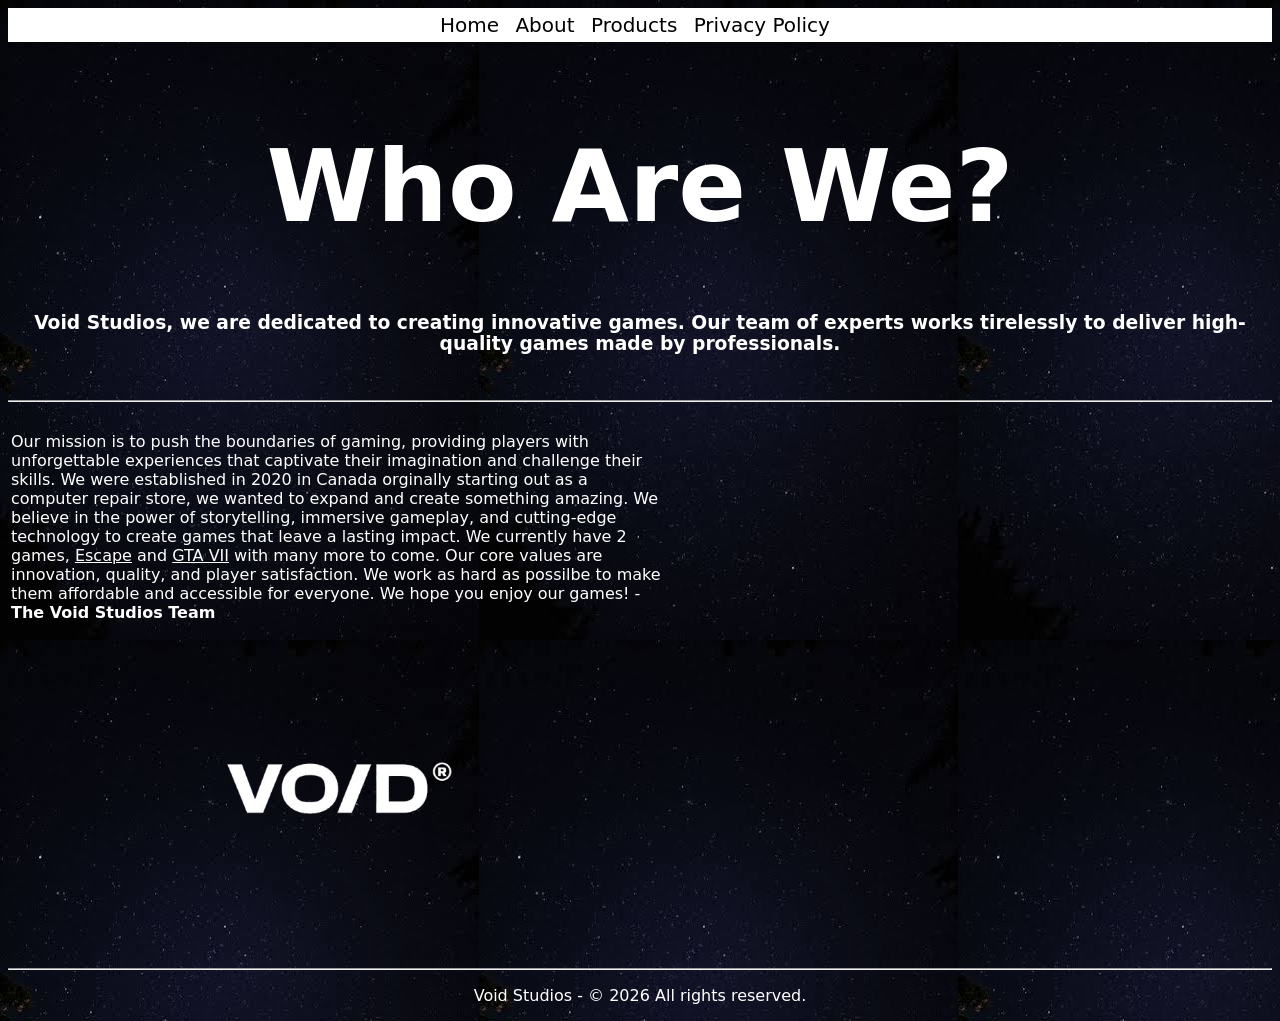
==== About Us.html @ 6953be69 "Initial Commit" ====
<html>
    <head>
        <title>About Us</title>
    </head>
    <body style="background-image: url(images.jpeg); font-family:system-ui, -apple-system, BlinkMacSystemFont, 'Segoe UI', Roboto, Oxygen, Ubuntu, Cantarell, 'Open Sans', 'Helvetica Neue', sans-serif; color: white;">   
        <center style="background-color:white;">
            <nav style="background-color:white; padding:5px; font-size:20px;">
                <a href="Homepage.html" style="color:black; text-decoration:none; margin-right:10px; font-size:20px;">Home</a>
                <a href="About Us.html" style="color:black; text-decoration:none; margin-right:10px; font-size:20px;">About</a>
                <a href="Products.html" style="color:black; text-decoration:none; margin-right:10px; font-size:20px;">Products</a>
                <a href="Privacy Policy.html" style="color:black; text-decoration:none; margin-right:10px; font-size:20px;">Privacy Policy</a>       
            </nav>         
        </center>
        <br>
        <center>
            <h1 style="font-size:100px;">Who Are We?</h1>
            <h3><strong>Void Studios, we are dedicated to creating innovative games. Our team of experts works tirelessly to deliver high-quality games made by professionals.</strong></h3>
            <br>
            <hr>
            <br>
            <table>
                <tr>
                    <td>
                        <p>Our mission is to push the boundaries of gaming, providing players with unforgettable experiences that captivate their imagination and challenge their skills. We were established in 2020 in Canada orginally starting out as a computer repair store, we wanted to expand and create something amazing. We believe in the power of storytelling, immersive gameplay, and cutting-edge technology to create games that leave a lasting impact. We currently have 2 games, <a href="Products.html" style="color:white;">Escape</a> and <a href="Products.html" style="color:white;">GTA VII</a> with many more to come. Our core values are innovation, quality, and player satisfaction. We work as hard as possilbe to make them affordable and accessible for everyone. We hope you enjoy our games! - <strong>The Void Studios Team</strong></p>
                        <center><img src="image-removebg-preview.png" width="400"></center>
                    </td>
                    <td><iframe src="https://www.google.com/maps/embed?pb=!1m18!1m12!1m3!1d3782945.756238279!2d-83.10446756845862!3d43.85193321508644!2m3!1f0!2f0!3f0!3m2!1i1024!2i768!4f13.1!3m3!1m2!1s0xa82b080fe65ff3bf%3A0xb6e2dd09ffe1d802!2sVoid%20Studio!5e1!3m2!1sen!2sca!4v1793040454428!5m2!1sen!2sca" width="600" height="450" style="border:0;" allowfullscreen="" loading="lazy" referrerpolicy="strict-origin-when-cross-origin"></iframe></td>
                </tr>
            </table>           
        </center> 
        <!--Table with company description, location, etc. Includes map and logo-->
        <!--Table for better organization of information-->
        <br>
        <hr>     
    </body>
    <footer>
            <center><p>Void Studios - &copy; 2026 All rights reserved.</p></center>
    </footer>
</html>
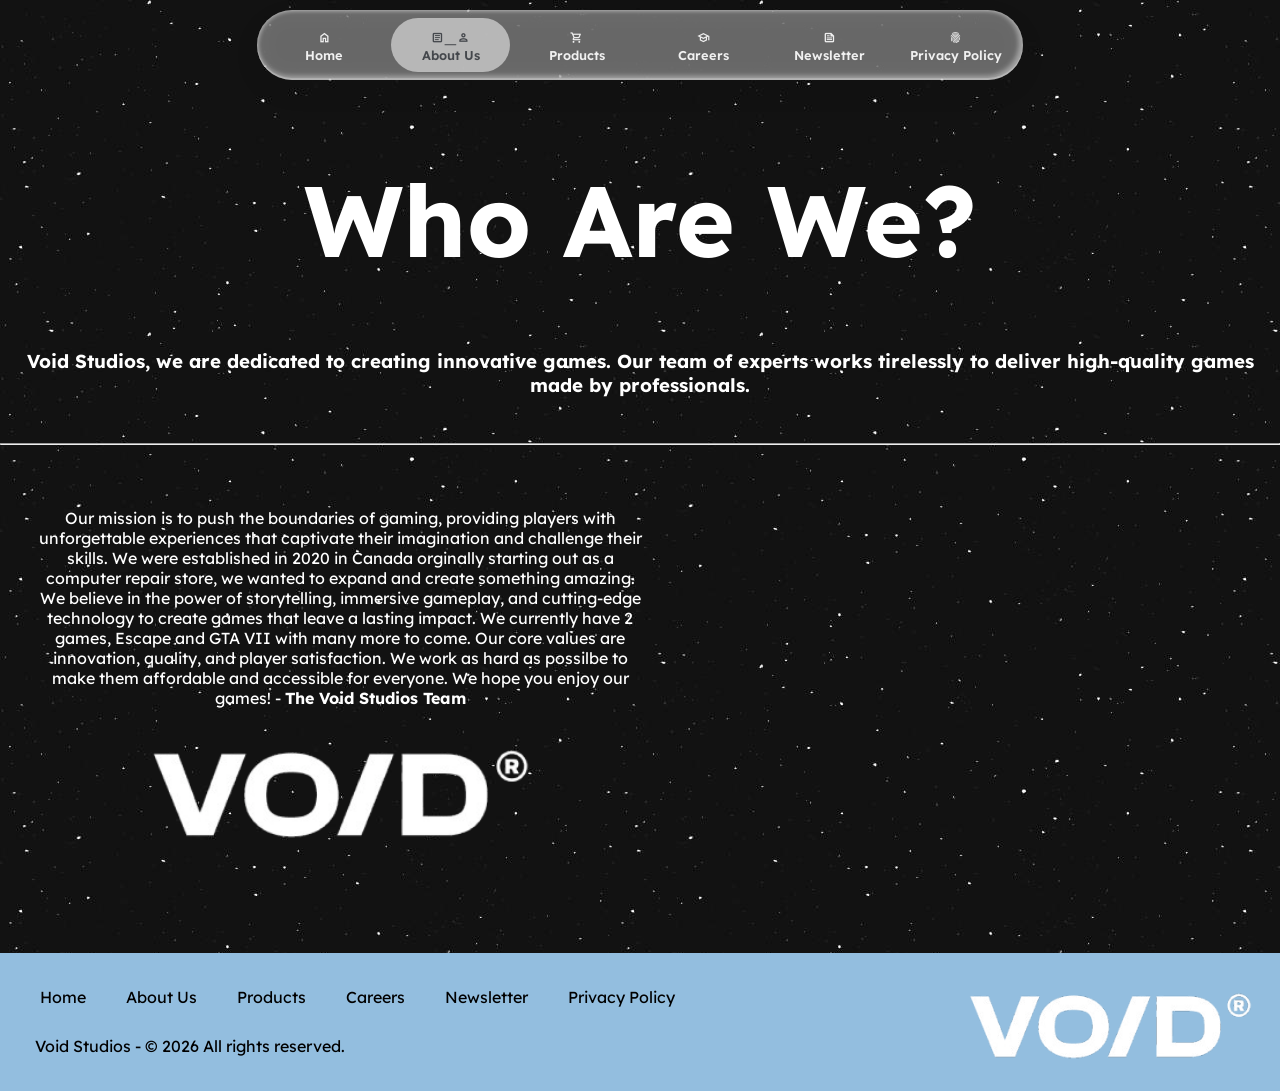
==== commit 24f9bfcd: "Finalized the website, added footer, picture transition and updated the style across all pages." ====
--- a/About Us.html
+++ b/About Us.html
@@ -1,39 +1,88 @@
 <html>
     <head>
         <title>About Us</title>
+        <link rel="stylesheet" type="text/css" href="style.css">
+        <link rel="preconnect" href="https://fonts.googleapis.com">
+        <link rel="preconnect" href="https://fonts.gstatic.com" crossorigin>
+        <link href="https://fonts.googleapis.com/css2?family=Lexend:wght@100..900&family=Roboto:ital,wght@0,100..900;1,100..900&display=swap" rel="stylesheet">
+        <link href="https://fonts.googleapis.com/css2?family=Material+Symbols+Outlined" rel="stylesheet" />
     </head>
-    <body style="background-image: url(images.jpeg); font-family:system-ui, -apple-system, BlinkMacSystemFont, 'Segoe UI', Roboto, Oxygen, Ubuntu, Cantarell, 'Open Sans', 'Helvetica Neue', sans-serif; color: white;">   
-        <center style="background-color:white;">
-            <nav style="background-color:white; padding:5px; font-size:20px;">
-                <a href="Homepage.html" style="color:black; text-decoration:none; margin-right:10px; font-size:20px;">Home</a>
-                <a href="About Us.html" style="color:black; text-decoration:none; margin-right:10px; font-size:20px;">About</a>
-                <a href="Products.html" style="color:black; text-decoration:none; margin-right:10px; font-size:20px;">Products</a>
-                <a href="Privacy Policy.html" style="color:black; text-decoration:none; margin-right:10px; font-size:20px;">Privacy Policy</a>       
-            </nav>         
-        </center>
+    <body>   
+        <!-- From Uiverse.io by mymiamo --> 
+        <div class="menu">
+        <a href="Homepage.html">
+            <span class="material-symbols-outlined">home</span>
+            <span>Home</span>
+        </a>
+        <a href="About Us.html" class="active">
+            <span class="material-symbols-outlined">article_person</span>
+            <span>About Us</span>
+        </a>
+        </a>
+        <a href="Products.html">
+            <span class="material-symbols-outlined">shopping_cart</span>
+            <span>Products</span>
+        </a>
+        <a href="careers.html">
+            <span class="material-symbols-outlined">school</span>
+            <span>Careers</span>
+        </a>
+        <a href="newsletter.html">
+            <span class="material-symbols-outlined">news</span>
+            <span>Newsletter</span>
+        </a>
+        <a href="Privacy Policy.html">
+            <span class="material-symbols-outlined">fingerprint</span>            
+            <span>Privacy Policy</span>
+        </a>
+        </div>
         <br>
-        <center>
             <h1 style="font-size:100px;">Who Are We?</h1>
             <h3><strong>Void Studios, we are dedicated to creating innovative games. Our team of experts works tirelessly to deliver high-quality games made by professionals.</strong></h3>
             <br>
             <hr>
             <br>
-            <table>
-                <tr>
-                    <td>
-                        <p>Our mission is to push the boundaries of gaming, providing players with unforgettable experiences that captivate their imagination and challenge their skills. We were established in 2020 in Canada orginally starting out as a computer repair store, we wanted to expand and create something amazing. We believe in the power of storytelling, immersive gameplay, and cutting-edge technology to create games that leave a lasting impact. We currently have 2 games, <a href="Products.html" style="color:white;">Escape</a> and <a href="Products.html" style="color:white;">GTA VII</a> with many more to come. Our core values are innovation, quality, and player satisfaction. We work as hard as possilbe to make them affordable and accessible for everyone. We hope you enjoy our games! - <strong>The Void Studios Team</strong></p>
-                        <center><img src="image-removebg-preview.png" width="400"></center>
-                    </td>
-                    <td><iframe src="https://www.google.com/maps/embed?pb=!1m18!1m12!1m3!1d3782945.756238279!2d-83.10446756845862!3d43.85193321508644!2m3!1f0!2f0!3f0!3m2!1i1024!2i768!4f13.1!3m3!1m2!1s0xa82b080fe65ff3bf%3A0xb6e2dd09ffe1d802!2sVoid%20Studio!5e1!3m2!1sen!2sca!4v1793040454428!5m2!1sen!2sca" width="600" height="450" style="border:0;" allowfullscreen="" loading="lazy" referrerpolicy="strict-origin-when-cross-origin"></iframe></td>
-                </tr>
-            </table>           
-        </center> 
-        <!--Table with company description, location, etc. Includes map and logo-->
-        <!--Table for better organization of information-->
-        <br>
-        <hr>     
+
+            <div class="equally_space">
+                <div>
+                    <p style="margin: 20px;">Our mission is to push the boundaries of gaming, providing players with unforgettable experiences that captivate their imagination and challenge their skills. We were established in 2020 in Canada orginally starting out as a computer repair store, we wanted to expand and create something amazing. We believe in the power of storytelling, immersive gameplay, and cutting-edge technology to create games that leave a lasting impact. We currently have 2 games, <a href="Products.html" style="color:white;">Escape</a> and <a href="Products.html" style="color:white;">GTA VII</a> with many more to come. Our core values are innovation, quality, and player satisfaction. We work as hard as possilbe to make them affordable and accessible for everyone. We hope you enjoy our games! - <strong>The Void Studios Team</strong></p>
+                    <img src="image-removebg-preview.png" width="400">
+                </div>
+                <div>
+                    <iframe src="https://www.google.com/maps/embed?pb=!1m18!1m12!1m3!1d3782945.756238279!2d-83.10446756845862!3d43.85193321508644!2m3!1f0!2f0!3f0!3m2!1i1024!2i768!4f13.1!3m3!1m2!1s0xa82b080fe65ff3bf%3A0xb6e2dd09ffe1d802!2sVoid%20Studio!5e1!3m2!1sen!2sca!4v1793040454428!5m2!1sen!2sca" width="600" height="450" style="border:0;" allowfullscreen="" loading="lazy" referrerpolicy="strict-origin-when-cross-origin"></iframe>
+                </div>
+            </div>    
     </body>
     <footer>
-            <center><p>Void Studios - &copy; 2026 All rights reserved.</p></center>
+        <div class="footer">
+            <div>
+                <nav>
+                <ul>
+                    <li>
+                        <a href="Homepage.html">Home</a>
+                    </li>
+                    <li>
+                        <a href="About Us.html">About Us</a>
+                    </li>
+                    <li>
+                        <a href="Products.html">Products</a>    
+                    </li>
+                    <li>
+                        <a href="careers.html">Careers</a>
+                    </li>
+                    <li>
+                        <a href="newsletter.html">Newsletter</a>
+                    </li>
+                    <li>
+                        <a href="Privacy Policy.html">Privacy Policy</a>
+                    </li>
+                </ul>
+            </nav>
+                <p>Void Studios - &copy; 2026 All rights reserved.</p>
+            </div>
+            <div>
+                <img src="image-removebg-preview.png">
+            </div>        
+        </div>
     </footer>
 </html>
--- a/style.css
+++ b/style.css
@@ -0,0 +1,727 @@
+body {
+    font-family:'Lexend';
+    color:white;
+    background-image: url(stars.jpg);
+    margin:auto;
+    text-align: center;
+}
+
+
+.lexend-font{
+  font-family: "Lexend", sans-serif;
+  font-optical-sizing: auto;
+  font-weight: 30;
+  font-style: normal;
+}
+
+/* From Uiverse.io by 0xnihilism */ 
+.card {
+  width: 900px;
+  padding: 20px;
+  background: #fff;
+  border: 6px solid #000;
+  box-shadow: 12px 12px 0 #000;
+  transition: transform 0.3s, box-shadow 0.3s;
+  margin-inline:auto;
+  translate: 0px 250px;
+}
+
+.card:hover {
+  transform: translate(-5px, -5px);
+  box-shadow: 17px 17px 0 #000;
+}
+
+.card__title {
+  font-size: 32px;
+  font-weight: 900;
+  color: #000;
+  text-transform: uppercase;
+  margin-bottom: 15px;
+  display: block;
+  position: relative;
+  overflow: hidden;
+}
+
+.card__title::after {
+  content: "";
+  position: absolute;
+  bottom: 0;
+  left: 0;
+  width: 90%;
+  height: 3px;
+  background-color: #000;
+  transform: translateX(-100%);
+  transition: transform 0.3s;
+}
+
+.card:hover .card__title::after {
+  transform: translateX(0);
+}
+
+.card__content {
+  font-size: 16px;
+  line-height: 1.4;
+  color: #000;
+  margin-bottom: 20px;
+}
+
+.card__form {
+  display: flex;
+  flex-direction: column;
+  gap: 15px;
+}
+
+.card__form input {
+  padding: 10px;
+  border: 3px solid #000;
+  font-size: 16px;
+  font-family: inherit;
+  transition: transform 0.3s;
+  width: calc(100% - 26px); /* Adjust for padding and border */
+}
+
+.card__form input:focus {
+  outline: none;
+  transform: scale(1.05);
+  background-color: #000;
+  color: #ffffff;
+}
+
+.card__button {
+  border: 3px solid #000;
+  background: #000;
+  color: #fff;
+  padding: 10px;
+  font-size: 18px;
+  left: 20%;
+  font-weight: bold;
+  text-transform: uppercase;
+  cursor: pointer;
+  position: relative;
+  overflow: hidden;
+  transition: transform 0.3s;
+  width: 50%;
+  height: 100%;
+}
+
+.card__button::before {
+  content: "Confirm";
+  position: absolute;
+  top: 0;
+  left: 0;
+  width: 100%;
+  height: 105%;
+  background-color: #93BEDF;
+  color: #000;
+  display: flex;
+  align-items: center;
+  justify-content: center;
+  transform: translateY(100%);
+  transition: transform 0.3s;
+}
+
+.card__button:hover::before {
+  transform: translateY(0);
+}
+
+.card__button:active {
+  transform: scale(0.95);
+}
+
+@keyframes glitch {
+  0% {
+    transform: translate(2px, 2px);
+  }
+  25% {
+    transform: translate(-2px, -2px);
+  }
+  50% {
+    transform: translate(-2px, 2px);
+  }
+  75% {
+    transform: translate(2px, -2px);
+  }
+  100% {
+    transform: translate(2px, 2px);
+  }
+}
+
+.glitch {
+  animation: glitch 0.3s infinite;
+}
+
+/* From Uiverse.io by mymiamo */ 
+.menu {
+  position: sticky;
+  top: 10px;
+  /*
+  left: 50%;
+  bottom: 12px;
+  bottom: calc(12px + env(safe-area-inset-bottom)); */
+  /* transform: translateX(-50%); */
+  width: calc(100% - 20px);
+  max-width: 750px;
+  backdrop-filter: blur(15px) saturate(180%) contrast(200%);
+  -webkit-backdrop-filter: blur(12px) saturate(180%) contrast(200%);
+  background: rgba(255, 255, 255, 0.404);
+  border: 1px solid var(--glass-border);
+  box-shadow: 0 10px 30px rgba(0, 0, 0, 0.06);
+  padding: 8px;
+  border-radius: 99rem;
+  display: flex;
+  justify-content: center;
+  gap: 8px;
+  z-index: 200;
+  margin-inline: auto;
+}
+
+.menu::after {
+  content: "";
+  position: absolute;
+  inset: 0;
+  border-radius: inherit;
+  box-shadow:
+    inset 2px 2px 5px -2px rgba(255, 255, 255, 0.4),
+    inset -2px -2px 5px 2px rgba(255, 255, 255, 0.4),
+    inset 0 -2px 0 rgba(255, 255, 255, 0.2);
+  pointer-events: none;
+  z-index: -1;
+}
+
+.menu a {
+  display: flex;
+  flex-direction: column;
+  align-items: center;
+  flex: 1 1 0;
+  min-width: 0px;
+  color: rgba(255, 255, 255, 90%);
+  text-decoration: none;
+  padding: 10px 6px;
+  border-radius: 999rem;
+  -webkit-tap-highlight-color: transparent;
+  transition:
+    background 0.18s var(--ease-spring),
+    color 0.18s var(--ease-spring),
+    transform 0.18s var(--ease-spring),
+    box-shadow 0.3s ease-in-out;
+  align-items: center;
+}
+
+.menu a:hover {
+  transition:
+    background 0.18s var(--ease-spring),
+    color 0.18s var(--ease-spring),
+    transform 0.18s var(--ease-spring),
+    box-shadow 0.3s ease-in-out;
+  background-color: rgba(255, 255, 255, 30%);
+  box-shadow:
+    inset 2px 2px 5px -2px rgba(255, 255, 255, 0.4),
+    inset -2px -1px 5px 0 rgba(255, 255, 255, 0.4),
+    inset 0 -2px 0 rgba(255, 255, 255, 0.2);
+  transform: rotate(2.2);
+  color: rgba(34, 36, 38, 0.7);
+}
+
+.menu a svg {
+  width: 1.4rem;
+  font-size: 1.4rem;
+}
+
+.menu a span {
+  font-size: 0.8rem;
+  font-weight: 600;
+  line-height: 1;
+  margin-top: 4px;
+}
+
+.menu a.active {
+  background: rgba(237, 237, 237, 0.6);
+  color: rgba(55, 59, 64, 0.9);
+}
+
+.menu a:active {
+  transform: scale(0.98);
+}
+
+/* From Uiverse.io by zanina-yassine */ 
+.modal {
+  width: fit-content;
+  height: fit-content;
+  background-image: linear-gradient(rgba(0, 0, 0, 0.7), rgba(0, 0, 0, 0.7)),url(GTA7.png);
+  background-size: cover;
+  box-shadow: 0px 187px 75px rgba(0, 0, 0, 0.01), 0px 105px 63px rgba(0, 0, 0, 0.05), 0px 47px 47px rgba(0, 0, 0, 0.09), 0px 12px 26px rgba(0, 0, 0, 0.1), 0px 0px 0px rgba(0, 0, 0, 0.1);
+  border-radius: 26px;
+  max-width: 700px;
+  display: flex;
+  align-items: center;
+  margin-inline: auto;
+}
+
+.form {
+  display: flex;
+  flex-direction: column;
+  gap: 20px;
+  padding: 20px;
+}
+
+.payment--options {
+  width: calc(100% - 40px);
+  display: grid;
+  grid-template-columns: 33% 34% 33%;
+  gap: 20px;
+  padding: 10px;
+}
+
+.payment--options button {
+  height: 55px;
+  background: #F2F2F2;
+  border-radius: 11px;
+  padding: 0;
+  border: 0;
+  outline: none;
+}
+
+.payment--options button svg {
+  height: 18px;
+}
+
+.payment--options button:last-child svg {
+  height: 22px;
+}
+
+.separator {
+  width: calc(100% - 20px);
+  display: grid;
+  grid-template-columns: 1fr 2fr 1fr;
+  gap: 10px;
+  color: #8B8E98;
+  margin: 0 10px;
+}
+
+.separator > p {
+  word-break: keep-all;
+  display: block;
+  text-align: center;
+  font-weight: 600;
+  font-size: 11px;
+  margin: auto;
+}
+
+.separator .line {
+  display: inline-block;
+  width: 100%;
+  height: 1px;
+  border: 0;
+  background-color: #e8e8e8;
+  margin: auto;
+}
+
+.credit-card-info--form {
+  display: flex;
+  flex-direction: column;
+  gap: 15px;
+}
+
+.input_container {
+  width: 100%;
+  height: fit-content;
+  display: flex;
+  flex-direction: column;
+  gap: 5px;
+}
+
+.split {
+  display: grid;
+  grid-template-columns: 4fr 2fr;
+  gap: 15px;
+}
+
+.split input {
+  width: 100%;
+}
+
+.input_label {
+  font-size: 15px;
+  font-style: bold;
+  color: white;
+  font-weight: 600;
+}
+
+.input_field {
+  width: auto;
+  height: 40px;
+  padding: 0 0 0 16px;
+  border-radius: 9px;
+  outline: none;
+  background-color: #F2F2F2;
+  border: 1px solid #93BEDF;
+  transition: all 0.3s cubic-bezier(0.15, 0.83, 0.66, 1);
+}
+
+.input_field:focus {
+  border: 1px solid transparent;
+  box-shadow: 0px 0px 0px 2px #242424;
+  background-color: #93BEDF;
+}
+
+.purchase--btn {
+  height: 55px;
+  background: #F2F2F2;
+  border-radius: 11px;
+  border: 0;
+  outline: none;
+  color: #ffffff;
+  font-size: 13px;
+  font-weight: 700;
+  background: linear-gradient(180deg, #363636 0%, #1B1B1B 50%, #000000 100%);
+  box-shadow: 0px 0px 0px 0px #FFFFFF, 0px 0px 0px 0px #000000;
+  transition: all 0.3s cubic-bezier(0.15, 0.83, 0.66, 1);
+}
+
+.purchase--btn:hover {
+  box-shadow: 0px 0px 0px 2px #FFFFFF, 0px 0px 0px 4px #0000003a;
+}
+
+/* Reset input number styles */
+.input_field::-webkit-outer-spin-button,
+.input_field::-webkit-inner-spin-button {
+  -webkit-appearance: none;
+  margin: 0;
+}
+
+.input_field[type=number] {
+  -moz-appearance: textfield;
+}
+
+/* From Uiverse.io by SujitAdroja */ 
+.btn {
+  color: #93BEDF;
+  text-transform: uppercase;
+  text-decoration: none;
+  border: 2px solid #93BEDF;
+  padding: 10px 20px;
+  font-size: 17px;
+  cursor: pointer;
+  font-weight: bold;
+  background: transparent;
+  position: relative;
+  transition: all 1s;
+  overflow: hidden;
+}
+
+.btn:hover {
+  color: white;
+}
+
+.btn::before {
+  content: "";
+  position: absolute;
+  height: 100%;
+  width: 0%;
+  top: 0;
+  left: -40px;
+  transform: skewX(45deg);
+  background-color: 93BEDF;
+  z-index: -1;
+  transition: all 1s;
+}
+
+.btn:hover::before {
+  width: 160%;
+}
+
+.blue {
+  color: #93BEDF;
+}
+
+.center {
+  margin-inline: auto;
+  text-align: center;
+}
+
+a {
+  color: #93BEDF;
+  text-decoration: none;
+}
+
+a:hover {
+  text-decoration: underline;
+  color:#5ad641;
+}
+
+#up {
+  transform: translateY(-100px)
+}
+
+#blue {
+  color: #93BEDF;
+}
+div.light {
+  background-color: white;
+  color: black;
+  padding: 10px;
+}
+
+.left {
+  float:left;
+}
+
+.right {
+  float:right;
+}
+
+/* From Uiverse.io by gharsh11032000 */ 
+.flipcard {
+  position: relative;
+  width: 600px;
+  height: 300px;
+  background-color: #f2f2f2;
+  border-radius: 10px;
+  display: flex;
+  align-items: center;
+  justify-content: center;
+  overflow: hidden;
+  perspective: 1000px;
+  box-shadow: 0 0 0 5px #93BEDF80;
+  transition: all 0.6s cubic-bezier(0.175, 0.885, 0.32, 1.275);
+  margin:20px;
+}
+
+.flipcard img {
+  width: 100%;
+  height: 100%;
+  object-fit: cover; /* Crops edges to fill without distortion */
+  display: block; 
+  fill: #93BEDF;
+  transition: all 0.6s cubic-bezier(0.175, 0.885, 0.32, 1.275);
+}
+
+.flipcard:hover {
+  transform: scale(1.05);
+  box-shadow: 0 8px 16px #93BEDFFF;
+}
+
+.flipcard_content {
+  position: absolute;
+  top: 0;
+  left: 0;
+  width: 100%;
+  height: 100%;
+  padding: 20px;
+  box-sizing: border-box;
+  background-color: #f2f2f2;
+  transform: rotateX(-90deg);
+  transform-origin: bottom;
+  transition: all 0.6s cubic-bezier(0.175, 0.885, 0.32, 1.275);
+}
+
+.flipcard:hover .flipcard_content {
+  transform: rotateX(0deg);
+}
+
+.flipcard_title {
+  margin: 0;
+  font-size: 24px;
+  color: #93BEDF;
+  font-weight: 700;
+}
+
+.flipcard:hover img {
+  scale: 0;
+}
+
+.flipcard_description {
+  margin: 10px 0 0;
+  font-size: 14px;
+  color: #777;
+  line-height: 1.4;
+}
+
+/* From Uiverse.io by Creatlydev */ 
+.jobcard {
+  margin: auto;
+  width: 380px;
+  background-color: #fefefe;
+  border-radius: 1rem;
+  padding: 0.5rem;
+  color: #141417;
+}
+.jobcard__hero {
+  background-color: #93BEDF;
+  border-radius: 0.5rem 0.5rem 0 0;
+  padding: 1.5rem;
+  font-size: 0.875rem;
+  height: 600px;
+}
+.jobcard__hero .card__job-title {
+  margin: 2rem 0;
+  font-size: 2rem;
+  font-weight: 600;
+  padding-right: 2rem;
+}
+.jobcard__hero-header {
+  display: flex;
+  justify-content: space-between;
+  align-items: center;
+  flex-direction: row;
+  flex-wrap: nowrap;
+  gap: 1rem;
+  font-weight: 700;
+}
+.jobcard__footer {
+  display: flex;
+  justify-content: flex-start;
+  align-items: start;
+  flex-direction: column;
+  flex-wrap: nowrap;
+  padding: 0.75rem;
+  row-gap: 1rem;
+  font-weight: 700;
+  font-size: 0.875rem;
+}
+@media (min-width: 340px) {
+  .jobcard__footer {
+    flex-direction: row;
+    align-items: center;
+    justify-content: space-between;
+    gap: 1rem;
+  }
+}
+.jobcard__job-summary {
+  display: flex;
+  justify-content: flex-start;
+  align-items: center;
+  flex-direction: row;
+  flex-wrap: nowrap;
+  gap: 0.75rem;
+}
+.jobcard__btn {
+  width: 50%;
+  font-weight: 400;
+  border: none;
+  display: block;
+  cursor: pointer;
+  text-align: center;
+  padding: 0.5rem 1.25rem;
+  border-radius: 1rem;
+  background-color: #141417;
+  color: #fff;
+  font-size: 1rem;
+}
+
+@media (min-width: 500px) {
+  .card__btn {
+    width: max-content;
+  }
+}
+
+.job {
+  margin:15px;
+  display:flex;
+  justify-content: space-evenly;
+}
+
+.equally_space {
+  margin:15px;
+  display:flex;
+  justify-content: space-evenly;
+}
+
+/* From Uiverse.io by gharsh11032000 */ 
+.button {
+  position: relative;
+  background-color: transparent;
+  color: #e8e8e8;
+  font-size: 17px;
+  font-weight: 600;
+  border-radius: 10px;
+  width: 150px;
+  height: 60px;
+  border: none;
+  text-transform: uppercase;
+  cursor: pointer;
+  overflow: hidden;
+  box-shadow: 0 10px 20px rgba(51, 51, 51, 0.2);
+  transition: all 0.3s cubic-bezier(0.23, 1, 0.320, 1);
+}
+
+.button::before {
+  content: "Not Available!";
+  display: flex;
+  align-items: center;
+  justify-content: center;
+  width: 100%;
+  height: 100%;
+  pointer-events: none;
+  background:#dc2430;
+  transform: translate(0%,90%);
+  z-index: 99;
+  position: relative;
+  transform-origin: bottom;
+  transition: all 0.6s cubic-bezier(0.23, 1, 0.320, 1);
+}
+
+.button::after {
+  content: "View";
+  display: flex;
+  align-items: center;
+  justify-content: center;
+  background-color: #333;
+  width: 100%;
+  height: 100%;
+  pointer-events: none;
+  transform-origin: top;
+  transform: translate(0%,-100%);
+  transition: all 0.6s cubic-bezier(0.23, 1, 0.320, 1);
+}
+
+.button:hover::before {
+  transform: translate(0%,0%);
+}
+
+.button:hover::after {
+  transform: translate(0%,-200%);
+}
+
+.button:focus {
+  outline: none;
+}
+
+.button:active {
+  scale: 0.95;
+}
+
+.footer {
+  background-color: #93BEDF;
+  padding: 20px;
+  display: flex;
+  justify-content: space-between; /* Pushes text left and image right */
+  align-items: center;            /* Vertically centers both items */
+  gap: 20px;           
+}
+
+.footer ul {
+  list-style-type: none;
+  margin: 0;
+  padding: 0;
+  display: flex;
+}
+
+.footer li a {
+  display: block;
+  text-align: center;
+  padding: 14px 20px;
+  text-decoration: none;
+  color: black;
+}
+
+.footer p {
+  color: black;
+  margin: 15px;
+  text-align: left;
+}
+
+.footer img {
+  width: 300px;
+}
+
